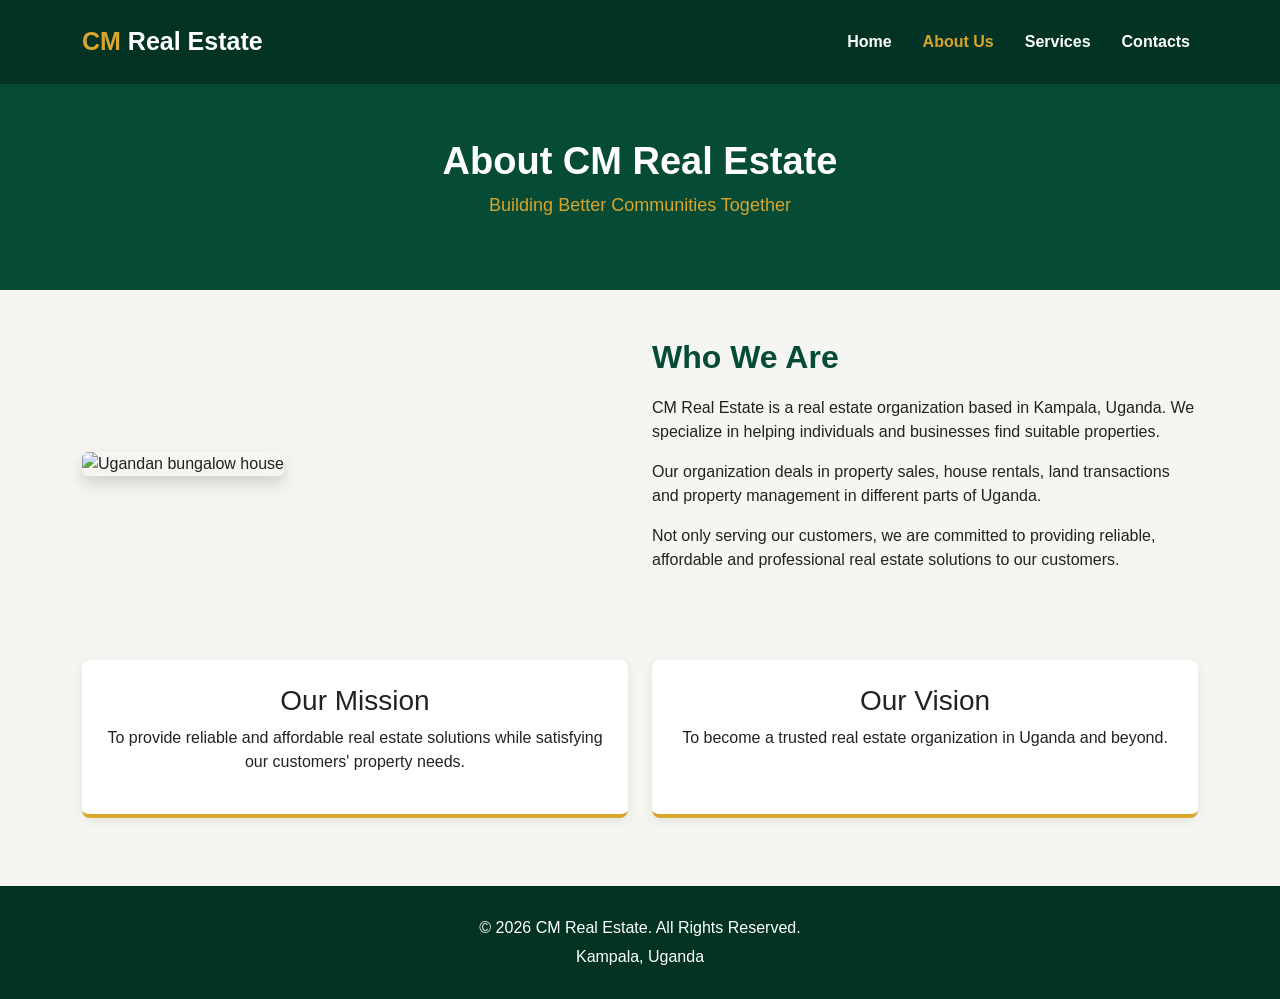
==== about.html @ 08ba4590 "Rename Index.html to index.html" ====
<!DOCTYPE html>
<html lang="en">
<head>
    <meta charset="UTF-8">
    <meta name="viewport" content="width=device-width, initial-scale=1.0">

    <title>About Us | CM Real Estate</title>

    <link href="https://cdn.jsdelivr.net/npm/bootstrap@5.3.3/dist/css/bootstrap.min.css" rel="stylesheet">

    <link rel="stylesheet" href="style.css">
</head>

<body>

<nav class="navbar navbar-expand-lg navbar-dark">
    <div class="container">

        <a class="navbar-brand fw-bold" href="index.html">
            <span class="gold">CM</span> Real Estate
        </a>

        <button class="navbar-toggler" type="button"
                data-bs-toggle="collapse"
                data-bs-target="#mainNavbar">
            <span class="navbar-toggler-icon"></span>
        </button>

        <div class="collapse navbar-collapse" id="mainNavbar">
            <ul class="navbar-nav ms-auto">
                <li class="nav-item"><a class="nav-link" href="index.html">Home</a></li>
                <li class="nav-item"><a class="nav-link active" href="about.html">About Us</a></li>
                <li class="nav-item"><a class="nav-link" href="services.html">Services</a></li>
                <li class="nav-item"><a class="nav-link" href="contacts.html">Contacts</a></li>
            </ul>
        </div>

    </div>
</nav>

<!-- Page Heading -->
<section class="page-heading">
    <h1>About CM Real Estate</h1>
    <p>Building Better Communities Together</p>
</section>

<!-- About Content -->
<section class="container py-5">

    <div class="row align-items-center g-4">

        <div class="col-md-6">
            <img src="images/bungalow.jpg"
                 class="img-fluid rounded shadow"
                 alt="Ugandan bungalow house">
        </div>

        <div class="col-md-6">

            <h2>Who We Are</h2>

            <p>
                CM Real Estate is a real estate organization
                based in Kampala, Uganda. We specialize in
                helping individuals and businesses find
                suitable properties.
            </p>

            <p>
                Our organization deals in property sales,
                house rentals, land transactions and
                property management in different parts of Uganda. 
            </p>

            <p>
                Not only serving our customers, we are committed to providing reliable,
                affordable and professional real estate
                solutions to our customers.
            </p>

        </div>
    </div>

    <div class="row text-center mt-5 g-4">

        <div class="col-md-6">
            <div class="feature-card p-4">
                <h3>Our Mission</h3>
                <p>
                    To provide reliable and affordable
                    real estate solutions while satisfying
                    our customers' property needs.
                </p>
            </div>
        </div>

        <div class="col-md-6">
            <div class="feature-card p-4">
                <h3>Our Vision</h3>
                <p>
                    To become a trusted real estate
                    organization in Uganda and beyond.
                </p>
            </div>
        </div>

    </div>

</section>

<footer>
    <p>&copy; 2026 CM Real Estate. All Rights Reserved.</p>
    <p>Kampala, Uganda</p>
</footer>

<script src="https://cdn.jsdelivr.net/npm/bootstrap@5.3.3/dist/js/bootstrap.bundle.min.js"></script>

</body>
</html>
---- style.css ----
/* ==============================
   CM REAL ESTATE WEBSITE
   ============================== */

/* General styling */

* {
    margin: 0;
    padding: 0;
    box-sizing: border-box;
}

body {
    font-family: Arial, sans-serif;
    background-color: #f5f5f2;
    color: #222;
}

/* Brand colours */

:root {
    --green: #064b36;
    --dark-green: #023324;
    --gold: #d9a52c;
    --white: #ffffff;
}

/* Navigation bar */

.navbar {
    background-color: var(--dark-green);
    padding: 18px 0;
}

.navbar-brand {
    font-size: 25px;
    color: var(--white) !important;
}

.gold {
    color: var(--gold);
}

.nav-link {
    color: var(--white) !important;
    margin-left: 15px;
    font-weight: 600;
    transition: 0.3s;
}

.nav-link:hover,
.nav-link.active {
    color: var(--gold) !important;
}

/* Home page background */

.hero {
    min-height: 550px;

    background:
        linear-gradient(
            rgba(0, 35, 24, 0.55),
            rgba(0, 35, 24, 0.55)
        ),
        url("../images/bungalow.jpg");

    background-size: cover;
    background-position: center;
    background-repeat: no-repeat;

    display: flex;
    align-items: center;

    padding: 60px 8%;
}

.hero-content {
    color: white;
    max-width: 650px;
}

.hero-content h1 {
    font-size: 48px;
    font-weight: bold;
    margin-bottom: 15px;
}

.hero-content h2 {
    font-size: 25px;
    margin-bottom: 15px;
}

.hero-content p {
    font-size: 18px;
    margin-bottom: 25px;
    line-height: 1.6;
}

/* Gold buttons */

.btn-gold {
    background-color: var(--gold);
    color: #17251c;
    border: 2px solid var(--gold);
    padding: 11px 25px;
    font-weight: bold;
    border-radius: 5px;
    transition: 0.3s;
}

.btn-gold:hover {
    background-color: #b98a20;
    border-color: #b98a20;
    color: white;
}

/* Section headings */

.section-title {
    text-align: center;
    color: var(--green);
    font-weight: bold;
    margin-bottom: 35px;
}

.page-heading {
    background-color: var(--green);
    color: white;
    text-align: center;
    padding: 55px 15px;
}

.page-heading h1 {
    font-size: 38px;
    font-weight: bold;
}

.page-heading p {
    font-size: 18px;
    color: var(--gold);
}

/* Feature cards */

.feature-card {
    background-color: white;
    border: none;
    border-bottom: 4px solid var(--gold);
    border-radius: 8px;
    padding: 15px;
    height: 100%;
    box-shadow: 0 3px 12px rgba(0,0,0,0.08);
    transition: 0.3s;
}

.feature-card:hover,
.service-card:hover {
    transform: translateY(-5px);
}

/* Service cards */

.service-card {
    border: none;
    border-radius: 8px;
    border-bottom: 4px solid var(--gold);
    box-shadow: 0 3px 12px rgba(0,0,0,0.08);
    transition: 0.3s;
}

.service-card h3 {
    color: var(--green);
    font-size: 21px;
    font-weight: bold;
    margin-bottom: 15px;
}

/* About page */

.container h2 {
    color: var(--green);
    font-weight: bold;
    margin-bottom: 20px;
}

/* Contact page */

.contact-box {
    background-color: white;
    padding: 25px;
    border-radius: 8px;
    box-shadow: 0 3px 12px rgba(0,0,0,0.08);
}

.form-control {
    padding: 12px;
    border-radius: 5px;
}

.form-control:focus {
    border-color: var(--gold);
    box-shadow: 0 0 5px rgba(217,165,44,0.4);
}

/* Footer */

footer {
    background-color: var(--dark-green);
    color: white;
    text-align: center;
    padding: 25px 10px;
    margin-top: 20px;
}

footer p {
    margin: 5px;
}

/* Responsive design */

@media screen and (max-width: 768px) {

    .hero {
        min-height: 450px;
        padding: 40px 6%;
    }

    .hero-content h1 {
        font-size: 34px;
    }

    .hero-content h2 {
        font-size: 21px;
    }

    .hero-content p {
        font-size: 16px;
    }

    .page-heading h1 {
        font-size: 30px;
    }

    .navbar-brand {
        font-size: 21px;
    }
}
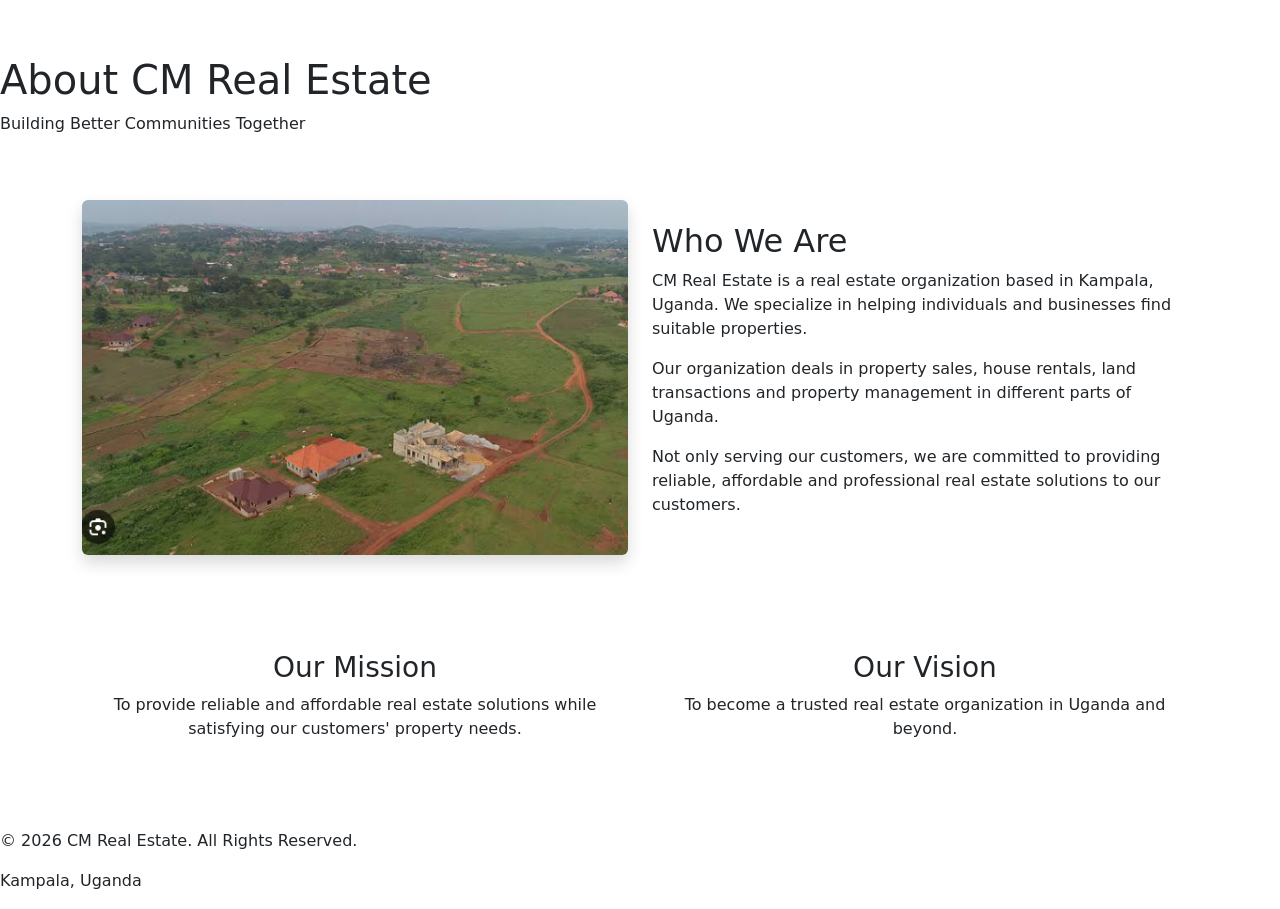
==== commit 6b4b35f0: "Update about.html" ====
--- a/about.html
+++ b/about.html
@@ -9,7 +9,7 @@
 
     <link href="https://cdn.jsdelivr.net/npm/bootstrap@5.3.3/dist/css/bootstrap.min.css" rel="stylesheet">
 
-    <link rel="stylesheet" href="style.css">
+    <link rel="stylesheet" href="css/style.css">
 </head>
 
 <body>
@@ -32,26 +32,25 @@
                 <li class="nav-item"><a class="nav-link" href="index.html">Home</a></li>
                 <li class="nav-item"><a class="nav-link active" href="about.html">About Us</a></li>
                 <li class="nav-item"><a class="nav-link" href="services.html">Services</a></li>
-                <li class="nav-item"><a class="nav-link" href="contacts.html">Contacts</a></li>
+                <li class="nav-item"><a class="nav-link" href="Contacts.html">Contacts</a></li>
             </ul>
         </div>
 
     </div>
 </nav>
 
-<!-- Page Heading -->
 <section class="page-heading">
     <h1>About CM Real Estate</h1>
     <p>Building Better Communities Together</p>
 </section>
 
-<!-- About Content -->
+
 <section class="container py-5">
 
     <div class="row align-items-center g-4">
 
         <div class="col-md-6">
-            <img src="images/bungalow.jpg"
+            <img src="pic.jpg"
                  class="img-fluid rounded shadow"
                  alt="Ugandan bungalow house">
         </div>
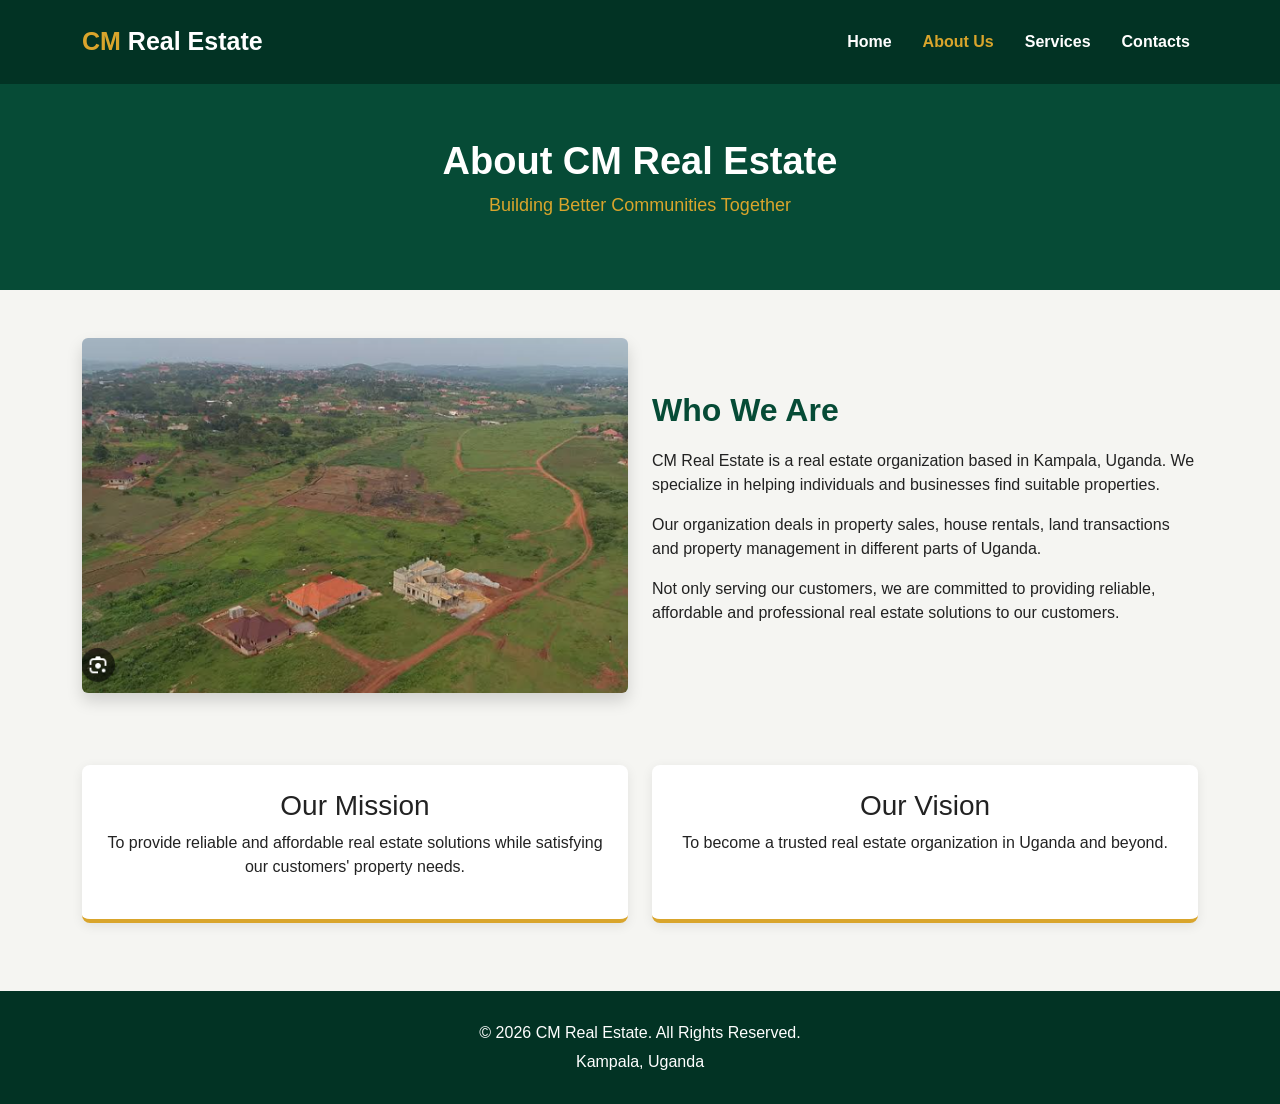
==== commit daebbd74: "Update about.html" ====
--- a/about.html
+++ b/about.html
@@ -9,7 +9,7 @@
 
     <link href="https://cdn.jsdelivr.net/npm/bootstrap@5.3.3/dist/css/bootstrap.min.css" rel="stylesheet">
 
-    <link rel="stylesheet" href="css/style.css">
+    <link rel="stylesheet" href="style.css">
 </head>
 
 <body>
@@ -32,7 +32,7 @@
                 <li class="nav-item"><a class="nav-link" href="index.html">Home</a></li>
                 <li class="nav-item"><a class="nav-link active" href="about.html">About Us</a></li>
                 <li class="nav-item"><a class="nav-link" href="services.html">Services</a></li>
-                <li class="nav-item"><a class="nav-link" href="Contacts.html">Contacts</a></li>
+                <li class="nav-item"><a class="nav-link" href="contacts.html">Contacts</a></li>
             </ul>
         </div>
 
@@ -52,7 +52,7 @@
         <div class="col-md-6">
             <img src="pic.jpg"
                  class="img-fluid rounded shadow"
-                 alt="Ugandan bungalow house">
+                 alt="our sites">
         </div>
 
         <div class="col-md-6">
--- a/style.css
+++ b/style.css
@@ -0,0 +1,239 @@
+
+
+
+* {
+    margin: 0;
+    padding: 0;
+    box-sizing: border-box;
+}
+
+body {
+    font-family: Arial, sans-serif;
+    background-color: #f5f5f2;
+    color: #222;
+}
+
+/* Brand colours */
+
+:root {
+    --green: #064b36;
+    --dark-green: #023324;
+    --gold: #d9a52c;
+    --white: #ffffff;
+}
+
+
+.navbar {
+    background-color: var(--dark-green);
+    padding: 18px 0;
+}
+
+.navbar-brand {
+    font-size: 25px;
+    color: var(--white) !important;
+}
+
+.gold {
+    color: var(--gold);
+}
+
+.nav-link {
+    color: var(--white) !important;
+    margin-left: 15px;
+    font-weight: 600;
+    transition: 0.3s;
+}
+
+.nav-link:hover,
+.nav-link.active {
+    color: var(--gold) !important;
+}
+
+/* Home page background */
+
+.hero {
+    min-height: 550px;
+
+    background:
+        linear-gradient(
+            rgba(0, 35, 24, 0.55),
+            rgba(0, 35, 24, 0.55)
+        ),
+        url("../images/bungalow.jpg");
+
+    background-size: cover;
+    background-position: center;
+    background-repeat: no-repeat;
+
+    display: flex;
+    align-items: center;
+
+    padding: 60px 8%;
+}
+
+.hero-content {
+    color: white;
+    max-width: 650px;
+}
+
+.hero-content h1 {
+    font-size: 48px;
+    font-weight: bold;
+    margin-bottom: 15px;
+}
+
+.hero-content h2 {
+    font-size: 25px;
+    margin-bottom: 15px;
+}
+
+.hero-content p {
+    font-size: 18px;
+    margin-bottom: 25px;
+    line-height: 1.6;
+}
+
+
+
+.btn-gold {
+    background-color: var(--gold);
+    color: #17251c;
+    border: 2px solid var(--gold);
+    padding: 11px 25px;
+    font-weight: bold;
+    border-radius: 5px;
+    transition: 0.3s;
+}
+
+.btn-gold:hover {
+    background-color: #b98a20;
+    border-color: #b98a20;
+    color: white;
+}
+
+
+
+.section-title {
+    text-align: center;
+    color: var(--green);
+    font-weight: bold;
+    margin-bottom: 35px;
+}
+
+.page-heading {
+    background-color: var(--green);
+    color: white;
+    text-align: center;
+    padding: 55px 15px;
+}
+
+.page-heading h1 {
+    font-size: 38px;
+    font-weight: bold;
+}
+
+.page-heading p {
+    font-size: 18px;
+    color: var(--gold);
+}
+
+
+
+.feature-card {
+    background-color: white;
+    border: none;
+    border-bottom: 4px solid var(--gold);
+    border-radius: 8px;
+    padding: 15px;
+    height: 100%;
+    box-shadow: 0 3px 12px rgba(0,0,0,0.08);
+    transition: 0.3s;
+}
+
+.feature-card:hover,
+.service-card:hover {
+    transform: translateY(-5px);
+}
+
+.service-card {
+    border: none;
+    border-radius: 8px;
+    border-bottom: 4px solid var(--gold);
+    box-shadow: 0 3px 12px rgba(0,0,0,0.08);
+    transition: 0.3s;
+}
+
+.service-card h3 {
+    color: var(--green);
+    font-size: 21px;
+    font-weight: bold;
+    margin-bottom: 15px;
+}
+
+
+
+.container h2 {
+    color: var(--green);
+    font-weight: bold;
+    margin-bottom: 20px;
+}
+
+.contact-box {
+    background-color: white;
+    padding: 25px;
+    border-radius: 8px;
+    box-shadow: 0 3px 12px rgba(0,0,0,0.08);
+}
+
+.form-control {
+    padding: 12px;
+    border-radius: 5px;
+}
+
+.form-control:focus {
+    border-color: var(--gold);
+    box-shadow: 0 0 5px rgba(217,165,44,0.4);
+}
+
+
+
+footer {
+    background-color: var(--dark-green);
+    color: white;
+    text-align: center;
+    padding: 25px 10px;
+    margin-top: 20px;
+}
+
+footer p {
+    margin: 5px;
+}
+
+
+@media screen and (max-width: 768px) {
+
+    .hero {
+        min-height: 450px;
+        padding: 40px 6%;
+    }
+
+    .hero-content h1 {
+        font-size: 34px;
+    }
+
+    .hero-content h2 {
+        font-size: 21px;
+    }
+
+    .hero-content p {
+        font-size: 16px;
+    }
+
+    .page-heading h1 {
+        font-size: 30px;
+    }
+
+    .navbar-brand {
+        font-size: 21px;
+    }
+}
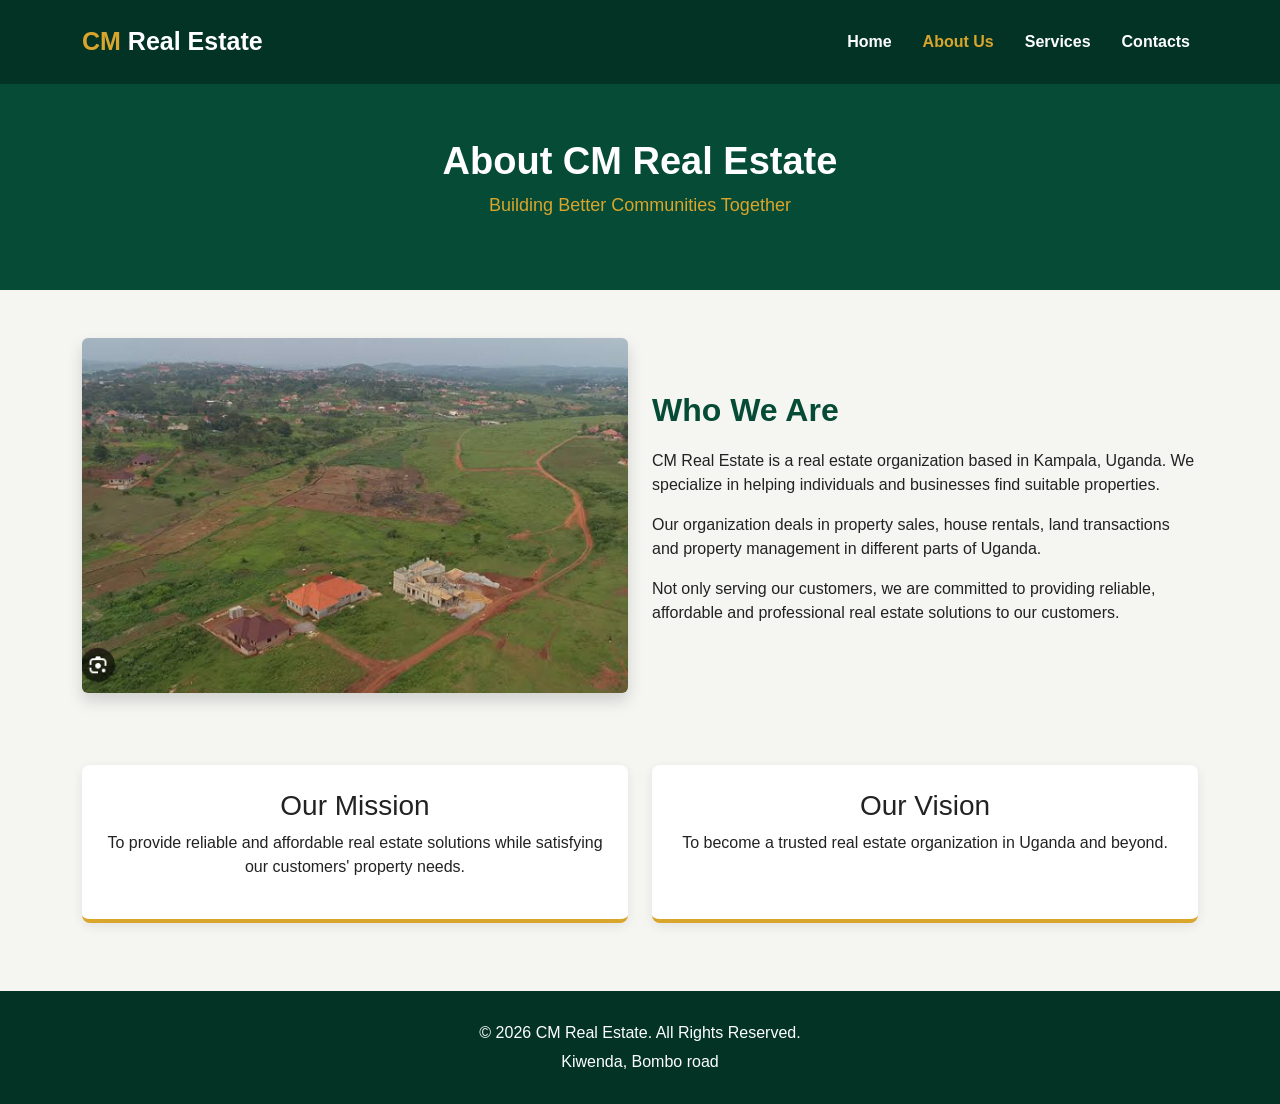
==== commit 3777272f: "Update footer location from Kampala to Kiwenda" ====
--- a/about.html
+++ b/about.html
@@ -110,7 +110,7 @@
 
 <footer>
     <p>&copy; 2026 CM Real Estate. All Rights Reserved.</p>
-    <p>Kampala, Uganda</p>
+    <p>Kiwenda, Bombo road</p>
 </footer>
 
 <script src="https://cdn.jsdelivr.net/npm/bootstrap@5.3.3/dist/js/bootstrap.bundle.min.js"></script>
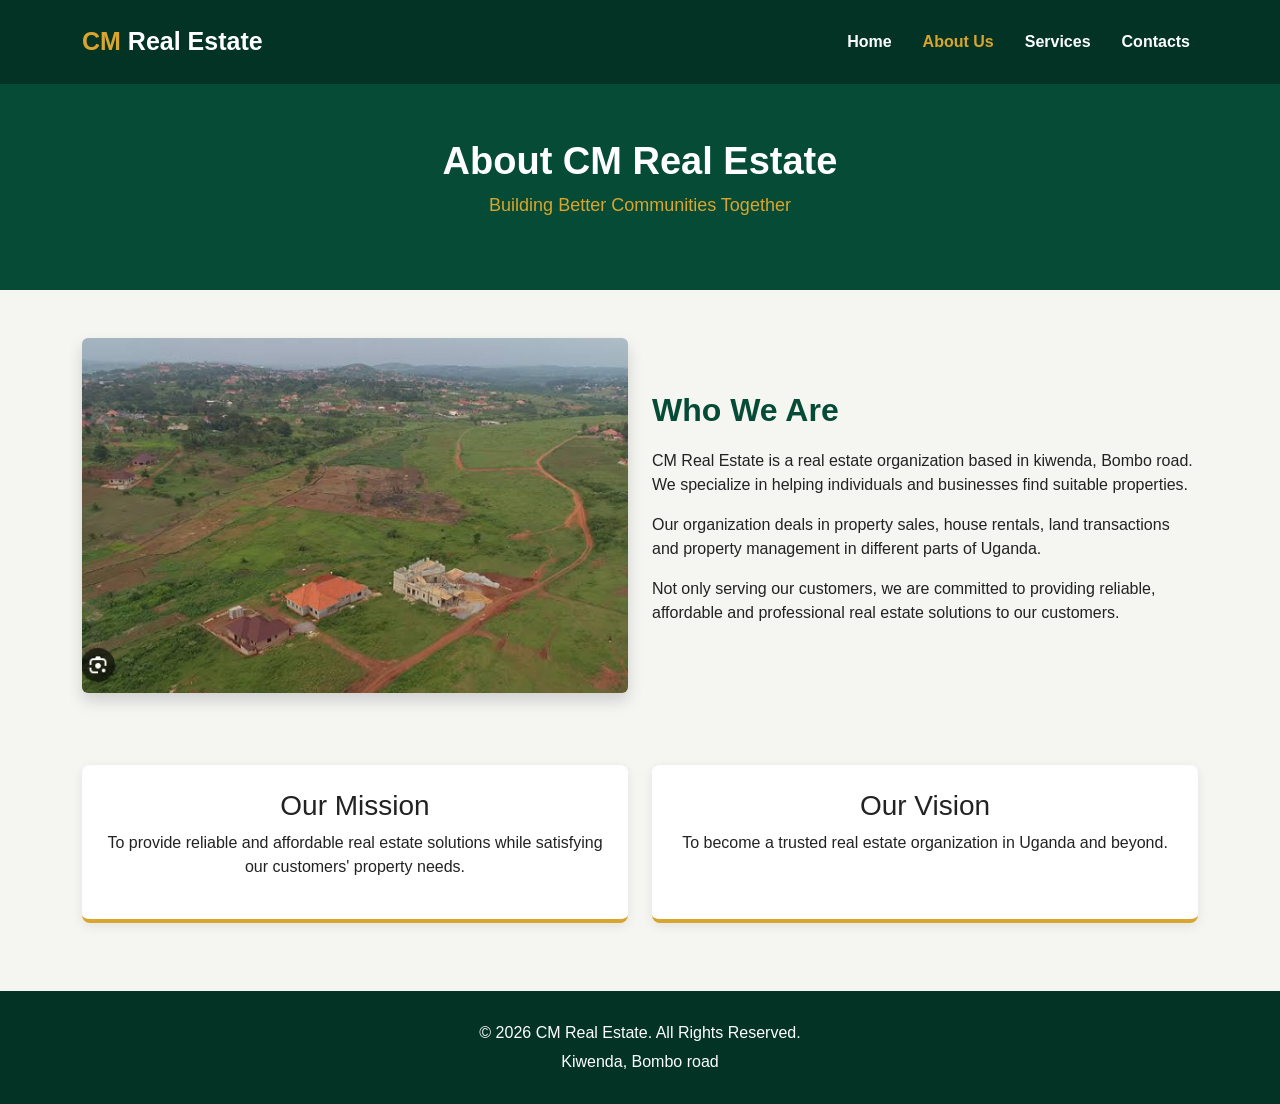
==== commit 24a92b2d: "Update about.html" ====
--- a/about.html
+++ b/about.html
@@ -61,7 +61,7 @@
 
             <p>
                 CM Real Estate is a real estate organization
-                based in Kampala, Uganda. We specialize in
+                based in kiwenda, Bombo road. We specialize in
                 helping individuals and businesses find
                 suitable properties.
             </p>
--- a/style.css
+++ b/style.css
@@ -1,5 +1,9 @@
 
-
+/* ==============================
+   CM REAL ESTATE WEBSITE
+   ============================== */
+
+/* General styling */
 
 * {
     margin: 0;
@@ -22,6 +26,7 @@
     --white: #ffffff;
 }
 
+/* Navigation bar */
 
 .navbar {
     background-color: var(--dark-green);
@@ -59,7 +64,7 @@
             rgba(0, 35, 24, 0.55),
             rgba(0, 35, 24, 0.55)
         ),
-        url("../images/bungalow.jpg");
+        url("our.jpg");
 
     background-size: cover;
     background-position: center;
@@ -93,7 +98,7 @@
     line-height: 1.6;
 }
 
-
+/* Gold buttons */
 
 .btn-gold {
     background-color: var(--gold);
@@ -111,7 +116,7 @@
     color: white;
 }
 
-
+/* Section headings */
 
 .section-title {
     text-align: center;
@@ -137,7 +142,7 @@
     color: var(--gold);
 }
 
-
+/* Feature cards */
 
 .feature-card {
     background-color: white;
@@ -155,6 +160,8 @@
     transform: translateY(-5px);
 }
 
+/* Service cards */
+
 .service-card {
     border: none;
     border-radius: 8px;
@@ -170,13 +177,15 @@
     margin-bottom: 15px;
 }
 
-
+/* About page */
 
 .container h2 {
     color: var(--green);
     font-weight: bold;
     margin-bottom: 20px;
 }
+
+/* Contact page */
 
 .contact-box {
     background-color: white;
@@ -195,7 +204,7 @@
     box-shadow: 0 0 5px rgba(217,165,44,0.4);
 }
 
-
+/* Footer */
 
 footer {
     background-color: var(--dark-green);
@@ -209,6 +218,7 @@
     margin: 5px;
 }
 
+/* Responsive design */
 
 @media screen and (max-width: 768px) {
 
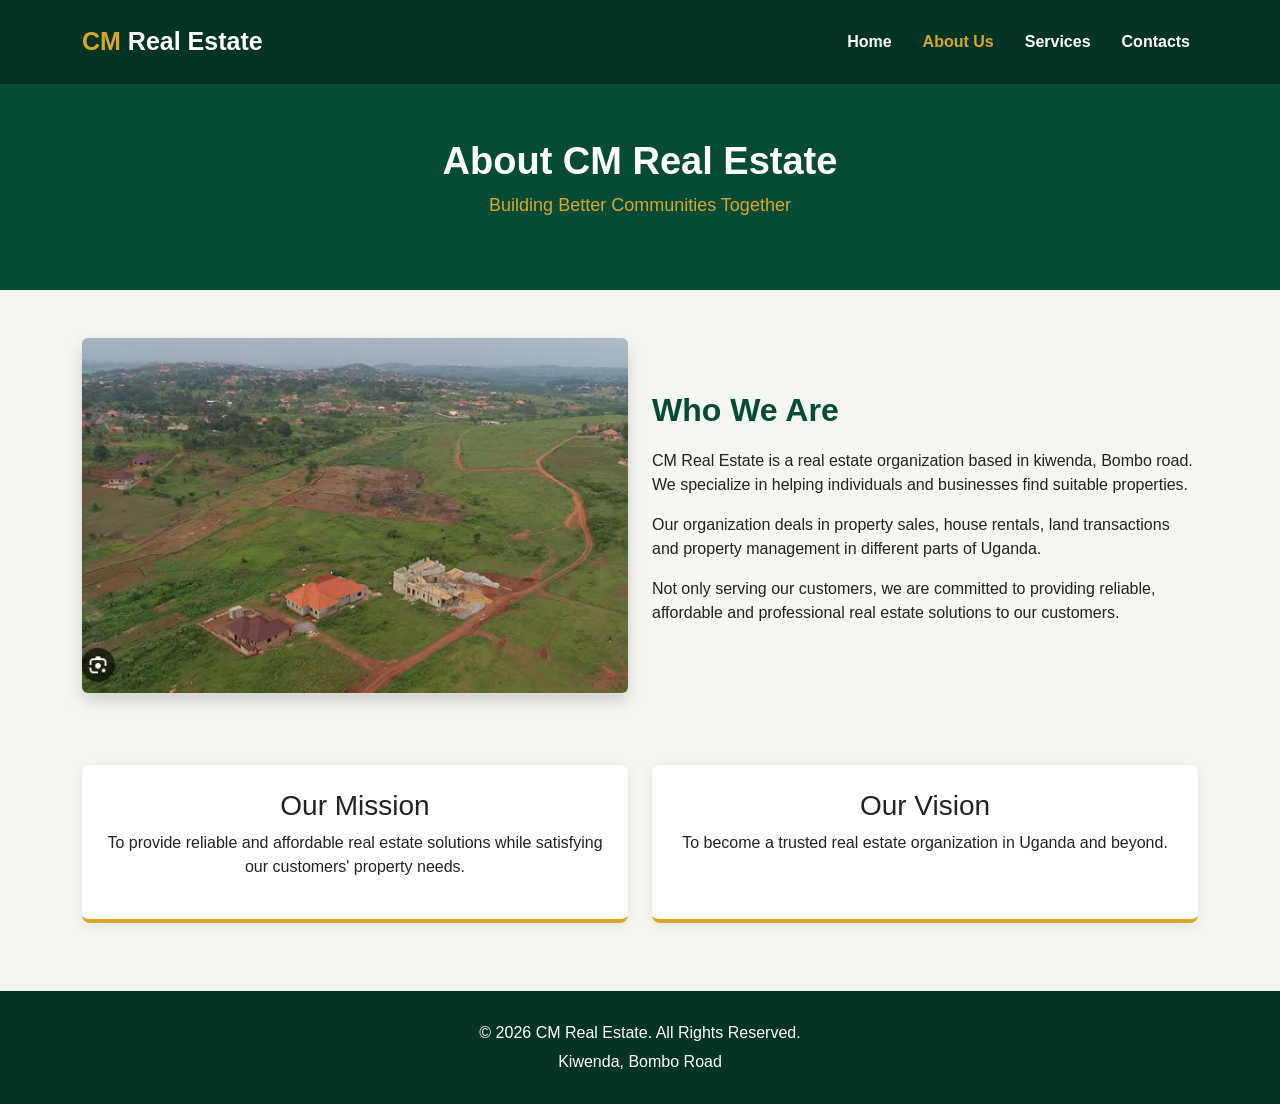
==== commit 87e61b09: "Update about.html" ====
--- a/about.html
+++ b/about.html
@@ -110,7 +110,7 @@
 
 <footer>
     <p>&copy; 2026 CM Real Estate. All Rights Reserved.</p>
-    <p>Kiwenda, Bombo road</p>
+    <p>Kiwenda, Bombo Road</p>
 </footer>
 
 <script src="https://cdn.jsdelivr.net/npm/bootstrap@5.3.3/dist/js/bootstrap.bundle.min.js"></script>
